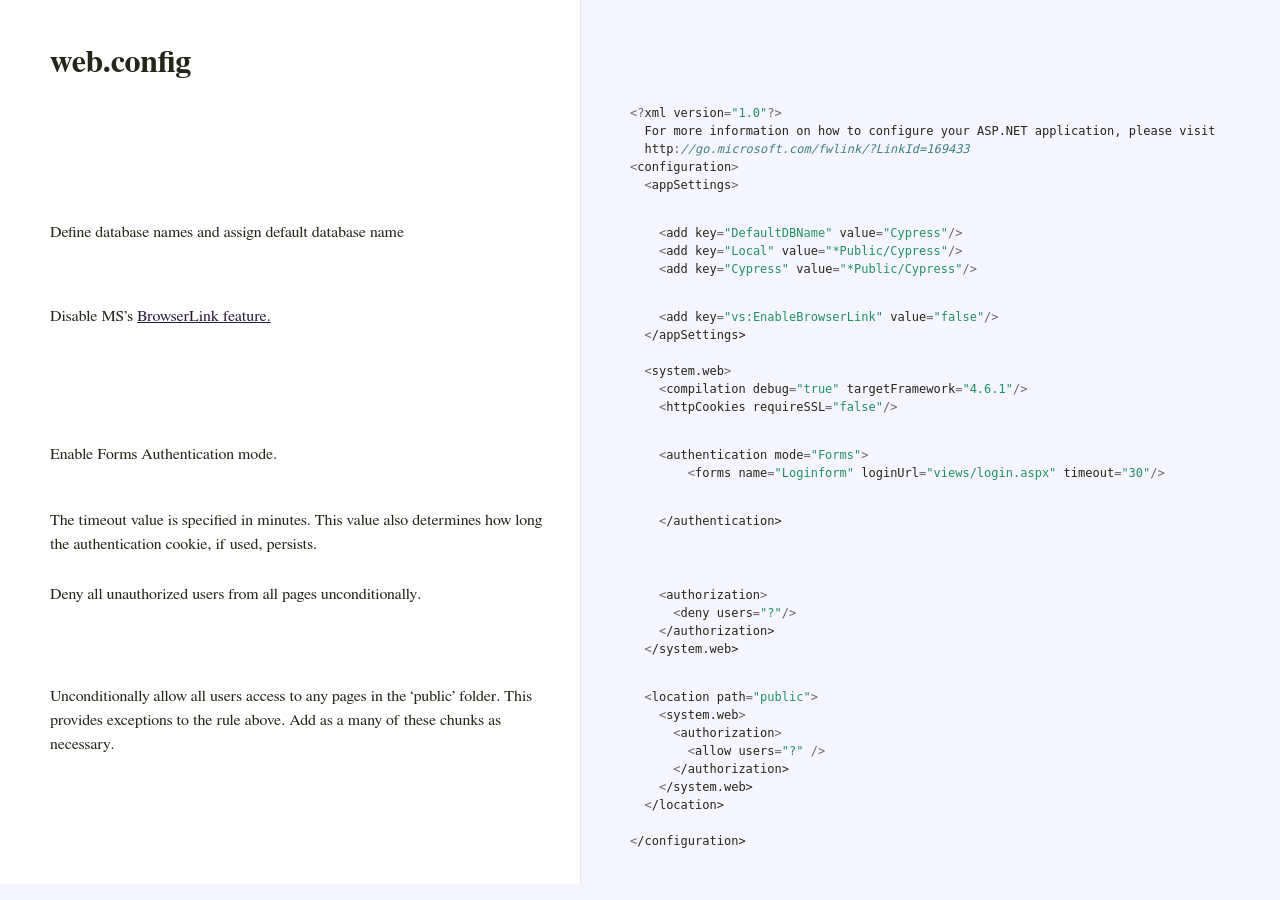
==== docs/web.config.html @ e0e95f19 "Change annotated-code folder to docs folder" ====
<!DOCTYPE html>
<html>
<head>
  <meta http-equiv="content-type" content="text/html;charset=utf-8">
  <title>web.config</title>
  <link rel="stylesheet" href="pycco.css">
</head>
<body>
<div id='container'>
  <div id="background"></div>
  <div class='section'>
    <div class='docs'><h1>web.config</h1></div>
  </div>
  <div class='clearall'>
  <div class='section' id='section-0'>
    <div class='docs'>
      <div class='octowrap'>
        <a class='octothorpe' href='#section-0'>#</a>
      </div>
      
    </div>
    <div class='code'>
      <div class="highlight"><pre><span></span><span class="o">&lt;?</span><span class="nx">xml</span> <span class="nx">version</span><span class="o">=</span><span class="s2">&quot;1.0&quot;</span><span class="o">?&gt;</span>
  <span class="nx">For</span> <span class="nx">more</span> <span class="nx">information</span> <span class="nx">on</span> <span class="nx">how</span> <span class="nx">to</span> <span class="nx">configure</span> <span class="nx">your</span> <span class="nx">ASP</span><span class="p">.</span><span class="nx">NET</span> <span class="nx">application</span><span class="p">,</span> <span class="nx">please</span> <span class="nx">visit</span>
  <span class="nx">http</span><span class="o">:</span><span class="c1">//go.microsoft.com/fwlink/?LinkId=169433</span>
<span class="o">&lt;</span><span class="nx">configuration</span><span class="o">&gt;</span>
  <span class="o">&lt;</span><span class="nx">appSettings</span><span class="o">&gt;</span></pre></div>
    </div>
  </div>
  <div class='clearall'></div>
  <div class='section' id='section-1'>
    <div class='docs'>
      <div class='octowrap'>
        <a class='octothorpe' href='#section-1'>#</a>
      </div>
      <p>Define database names and assign default database name</p>
    </div>
    <div class='code'>
      <div class="highlight"><pre>    <span class="o">&lt;</span><span class="nx">add</span> <span class="nx">key</span><span class="o">=</span><span class="s2">&quot;DefaultDBName&quot;</span> <span class="nx">value</span><span class="o">=</span><span class="s2">&quot;Cypress&quot;</span><span class="o">/&gt;</span>
    <span class="o">&lt;</span><span class="nx">add</span> <span class="nx">key</span><span class="o">=</span><span class="s2">&quot;Local&quot;</span> <span class="nx">value</span><span class="o">=</span><span class="s2">&quot;*Public/Cypress&quot;</span><span class="o">/&gt;</span>
    <span class="o">&lt;</span><span class="nx">add</span> <span class="nx">key</span><span class="o">=</span><span class="s2">&quot;Cypress&quot;</span> <span class="nx">value</span><span class="o">=</span><span class="s2">&quot;*Public/Cypress&quot;</span><span class="o">/&gt;</span></pre></div>
    </div>
  </div>
  <div class='clearall'></div>
  <div class='section' id='section-2'>
    <div class='docs'>
      <div class='octowrap'>
        <a class='octothorpe' href='#section-2'>#</a>
      </div>
      <p>Disable MS&rsquo;s <a href="https://efficientuser.com/2017/07/06/browser-link-option-in-visual-studio/">BrowserLink feature.</a> </p>
    </div>
    <div class='code'>
      <div class="highlight"><pre>    <span class="o">&lt;</span><span class="nx">add</span> <span class="nx">key</span><span class="o">=</span><span class="s2">&quot;vs:EnableBrowserLink&quot;</span> <span class="nx">value</span><span class="o">=</span><span class="s2">&quot;false&quot;</span><span class="o">/&gt;</span>
  <span class="o">&lt;</span><span class="err">/appSettings&gt;</span>

  <span class="o">&lt;</span><span class="nx">system</span><span class="p">.</span><span class="nx">web</span><span class="o">&gt;</span>
    <span class="o">&lt;</span><span class="nx">compilation</span> <span class="nx">debug</span><span class="o">=</span><span class="s2">&quot;true&quot;</span> <span class="nx">targetFramework</span><span class="o">=</span><span class="s2">&quot;4.6.1&quot;</span><span class="o">/&gt;</span>
    <span class="o">&lt;</span><span class="nx">httpCookies</span> <span class="nx">requireSSL</span><span class="o">=</span><span class="s2">&quot;false&quot;</span><span class="o">/&gt;</span></pre></div>
    </div>
  </div>
  <div class='clearall'></div>
  <div class='section' id='section-3'>
    <div class='docs'>
      <div class='octowrap'>
        <a class='octothorpe' href='#section-3'>#</a>
      </div>
      <p>Enable Forms Authentication mode.</p>
    </div>
    <div class='code'>
      <div class="highlight"><pre>    <span class="o">&lt;</span><span class="nx">authentication</span> <span class="nx">mode</span><span class="o">=</span><span class="s2">&quot;Forms&quot;</span><span class="o">&gt;</span>
        <span class="o">&lt;</span><span class="nx">forms</span> <span class="nx">name</span><span class="o">=</span><span class="s2">&quot;Loginform&quot;</span> <span class="nx">loginUrl</span><span class="o">=</span><span class="s2">&quot;views/login.aspx&quot;</span> <span class="nx">timeout</span><span class="o">=</span><span class="s2">&quot;30&quot;</span><span class="o">/&gt;</span></pre></div>
    </div>
  </div>
  <div class='clearall'></div>
  <div class='section' id='section-4'>
    <div class='docs'>
      <div class='octowrap'>
        <a class='octothorpe' href='#section-4'>#</a>
      </div>
      <p>The timeout value is specified in minutes. 
This value also determines how long the authentication cookie, if used,
persists.</p>
    </div>
    <div class='code'>
      <div class="highlight"><pre>    <span class="o">&lt;</span><span class="err">/authentication&gt;</span></pre></div>
    </div>
  </div>
  <div class='clearall'></div>
  <div class='section' id='section-5'>
    <div class='docs'>
      <div class='octowrap'>
        <a class='octothorpe' href='#section-5'>#</a>
      </div>
      <p>Deny all unauthorized users from all pages unconditionally.</p>
    </div>
    <div class='code'>
      <div class="highlight"><pre>    <span class="o">&lt;</span><span class="nx">authorization</span><span class="o">&gt;</span>
      <span class="o">&lt;</span><span class="nx">deny</span> <span class="nx">users</span><span class="o">=</span><span class="s2">&quot;?&quot;</span><span class="o">/&gt;</span>
    <span class="o">&lt;</span><span class="err">/authorization&gt;  </span>
  <span class="o">&lt;</span><span class="err">/system.web&gt;</span></pre></div>
    </div>
  </div>
  <div class='clearall'></div>
  <div class='section' id='section-6'>
    <div class='docs'>
      <div class='octowrap'>
        <a class='octothorpe' href='#section-6'>#</a>
      </div>
      <p>Unconditionally allow all users access to any pages in the 
&lsquo;public&rsquo; folder. This provides exceptions to the rule above.
Add as a many of these chunks as necessary.</p>
    </div>
    <div class='code'>
      <div class="highlight"><pre>  <span class="o">&lt;</span><span class="nx">location</span> <span class="nx">path</span><span class="o">=</span><span class="s2">&quot;public&quot;</span><span class="o">&gt;</span>
    <span class="o">&lt;</span><span class="nx">system</span><span class="p">.</span><span class="nx">web</span><span class="o">&gt;</span>
      <span class="o">&lt;</span><span class="nx">authorization</span><span class="o">&gt;</span>
        <span class="o">&lt;</span><span class="nx">allow</span> <span class="nx">users</span><span class="o">=</span><span class="s2">&quot;?&quot;</span> <span class="o">/&gt;</span>
      <span class="o">&lt;</span><span class="err">/authorization&gt;</span>
    <span class="o">&lt;</span><span class="err">/system.web&gt;</span>
  <span class="o">&lt;</span><span class="err">/location&gt;</span>

<span class="o">&lt;</span><span class="err">/configuration&gt;</span>

</pre></div>
    </div>
  </div>
  <div class='clearall'></div>
</div>
</body>
---- docs/pycco.css ----
/*
    This is CSS for the Pycco annnotated code generator. It doesn't have anything
    to do with this project. 
*/

/*--------------------- Layout and Typography ----------------------------*/
body {
  font-family: 'Palatino Linotype', 'Book Antiqua', Palatino, FreeSerif, serif;
  font-size: 16px;
  line-height: 24px;
  color: #252519;
  margin: 0; padding: 0;
  background: #f5f5ff;
}
a {
  color: #261a3b;
}
  a:visited {
    color: #261a3b;
  }
p {
  margin: 0 0 15px 0;
}
h1, h2, h3, h4, h5, h6 {
  margin: 40px 0 15px 0;
}
h2, h3, h4, h5, h6 {
    margin-top: 0;
  }
#container {
  background: white;
 }
#container, div.section {
  position: relative;
}
#background {
  position: absolute;
  top: 0; left: 580px; right: 0; bottom: 0;
  background: #f5f5ff;
  border-left: 1px solid #e5e5ee;
  z-index: 0;
}
#jump_to, #jump_page {
  background: white;
  -webkit-box-shadow: 0 0 25px #777; -moz-box-shadow: 0 0 25px #777;
  -webkit-border-bottom-left-radius: 5px; -moz-border-radius-bottomleft: 5px;
  font: 10px Arial;
  text-transform: uppercase;
  cursor: pointer;
  text-align: right;
}
#jump_to, #jump_wrapper {
  position: fixed;
  right: 0; top: 0;
  padding: 5px 10px;
}
  #jump_wrapper {
    padding: 0;
    display: none;
  }
    #jump_to:hover #jump_wrapper {
      display: block;
    }
    #jump_page {
      padding: 5px 0 3px;
      margin: 0 0 25px 25px;
    }
      #jump_page .source {
        display: block;
        padding: 5px 10px;
        text-decoration: none;
        border-top: 1px solid #eee;
      }
        #jump_page .source:hover {
          background: #f5f5ff;
        }
        #jump_page .source:first-child {
        }
div.docs {
  float: left;
  max-width: 500px;
  min-width: 500px;
  min-height: 5px;
  padding: 10px 25px 1px 50px;
  vertical-align: top;
  text-align: left;
}
  .docs pre {
    margin: 15px 0 15px;
    padding-left: 15px;
  }
  .docs p tt, .docs p code {
    background: #f8f8ff;
    border: 1px solid #dedede;
    font-size: 12px;
    padding: 0 0.2em;
  }
  .octowrap {
    position: relative;
  }
    .octothorpe {
      font: 12px Arial;
      text-decoration: none;
      color: #454545;
      position: absolute;
      top: 3px; left: -20px;
      padding: 1px 2px;
      opacity: 0;
      -webkit-transition: opacity 0.2s linear;
    }
      div.docs:hover .octothorpe {
        opacity: 1;
      }
div.code {
  margin-left: 580px;
  padding: 14px 15px 16px 50px;
  vertical-align: top;
}
  .code pre, .docs p code {
    font-size: 12px;
  }
    pre, tt, code {
      line-height: 18px;
      font-family: Monaco, Consolas, "Lucida Console", monospace;
      margin: 0; padding: 0;
    }
div.clearall {
    clear: both;
}


/*---------------------- Syntax Highlighting -----------------------------*/
td.linenos { background-color: #f0f0f0; padding-right: 10px; }
span.lineno { background-color: #f0f0f0; padding: 0 5px 0 5px; }
body .hll { background-color: #ffffcc }
body .c { color: #408080; font-style: italic }  /* Comment */
/* body .err { border: 1px solid #FF0000 }*/     /* Error */
body .k { color: #954121 }                      /* Keyword */
body .o { color: #666666 }                      /* Operator */
body .cm { color: #408080; font-style: italic } /* Comment.Multiline */
body .cp { color: #BC7A00 }                     /* Comment.Preproc */
body .c1 { color: #408080; font-style: italic } /* Comment.Single */
body .cs { color: #408080; font-style: italic } /* Comment.Special */
body .gd { color: #A00000 }                     /* Generic.Deleted */
body .ge { font-style: italic }                 /* Generic.Emph */
body .gr { color: #FF0000 }                     /* Generic.Error */
body .gh { color: #000080; font-weight: bold }  /* Generic.Heading */
body .gi { color: #00A000 }                     /* Generic.Inserted */
body .go { color: #808080 }                     /* Generic.Output */
body .gp { color: #000080; font-weight: bold }  /* Generic.Prompt */
body .gs { font-weight: bold }                  /* Generic.Strong */
body .gu { color: #800080; font-weight: bold }  /* Generic.Subheading */
body .gt { color: #0040D0 }                     /* Generic.Traceback */
body .kc { color: #954121 }                     /* Keyword.Constant */
body .kd { color: #954121; font-weight: bold }  /* Keyword.Declaration */
body .kn { color: #954121; font-weight: bold }  /* Keyword.Namespace */
body .kp { color: #954121 }                     /* Keyword.Pseudo */
body .kr { color: #954121; font-weight: bold }  /* Keyword.Reserved */
body .kt { color: #B00040 }                     /* Keyword.Type */
body .m { color: #666666 }                      /* Literal.Number */
body .s { color: #219161 }                      /* Literal.String */
body .na { color: #7D9029 }                     /* Name.Attribute */
body .nb { color: #954121 }                     /* Name.Builtin */
body .nc { color: #0000FF; font-weight: bold }  /* Name.Class */
body .no { color: #880000 }                     /* Name.Constant */
body .nd { color: #AA22FF }                     /* Name.Decorator */
body .ni { color: #999999; font-weight: bold }  /* Name.Entity */
body .ne { color: #D2413A; font-weight: bold }  /* Name.Exception */
body .nf { color: #0000FF }                     /* Name.Function */
body .nl { color: #A0A000 }                     /* Name.Label */
body .nn { color: #0000FF; font-weight: bold }  /* Name.Namespace */
body .nt { color: #954121; font-weight: bold }  /* Name.Tag */
body .nv { color: #19469D }                     /* Name.Variable */
body .ow { color: #AA22FF; font-weight: bold }  /* Operator.Word */
body .w { color: #bbbbbb }                      /* Text.Whitespace */
body .mf { color: #666666 }                     /* Literal.Number.Float */
body .mh { color: #666666 }                     /* Literal.Number.Hex */
body .mi { color: #666666 }                     /* Literal.Number.Integer */
body .mo { color: #666666 }                     /* Literal.Number.Oct */
body .sb { color: #219161 }                     /* Literal.String.Backtick */
body .sc { color: #219161 }                     /* Literal.String.Char */
body .sd { color: #219161; font-style: italic } /* Literal.String.Doc */
body .s2 { color: #219161 }                     /* Literal.String.Double */
body .se { color: #BB6622; font-weight: bold }  /* Literal.String.Escape */
body .sh { color: #219161 }                     /* Literal.String.Heredoc */
body .si { color: #BB6688; font-weight: bold }  /* Literal.String.Interpol */
body .sx { color: #954121 }                     /* Literal.String.Other */
body .sr { color: #BB6688 }                     /* Literal.String.Regex */
body .s1 { color: #219161 }                     /* Literal.String.Single */
body .ss { color: #19469D }                     /* Literal.String.Symbol */
body .bp { color: #954121 }                     /* Name.Builtin.Pseudo */
body .vc { color: #19469D }                     /* Name.Variable.Class */
body .vg { color: #19469D }                     /* Name.Variable.Global */
body .vi { color: #19469D }                     /* Name.Variable.Instance */
body .il { color: #666666 }                     /* Literal.Number.Integer.Long */
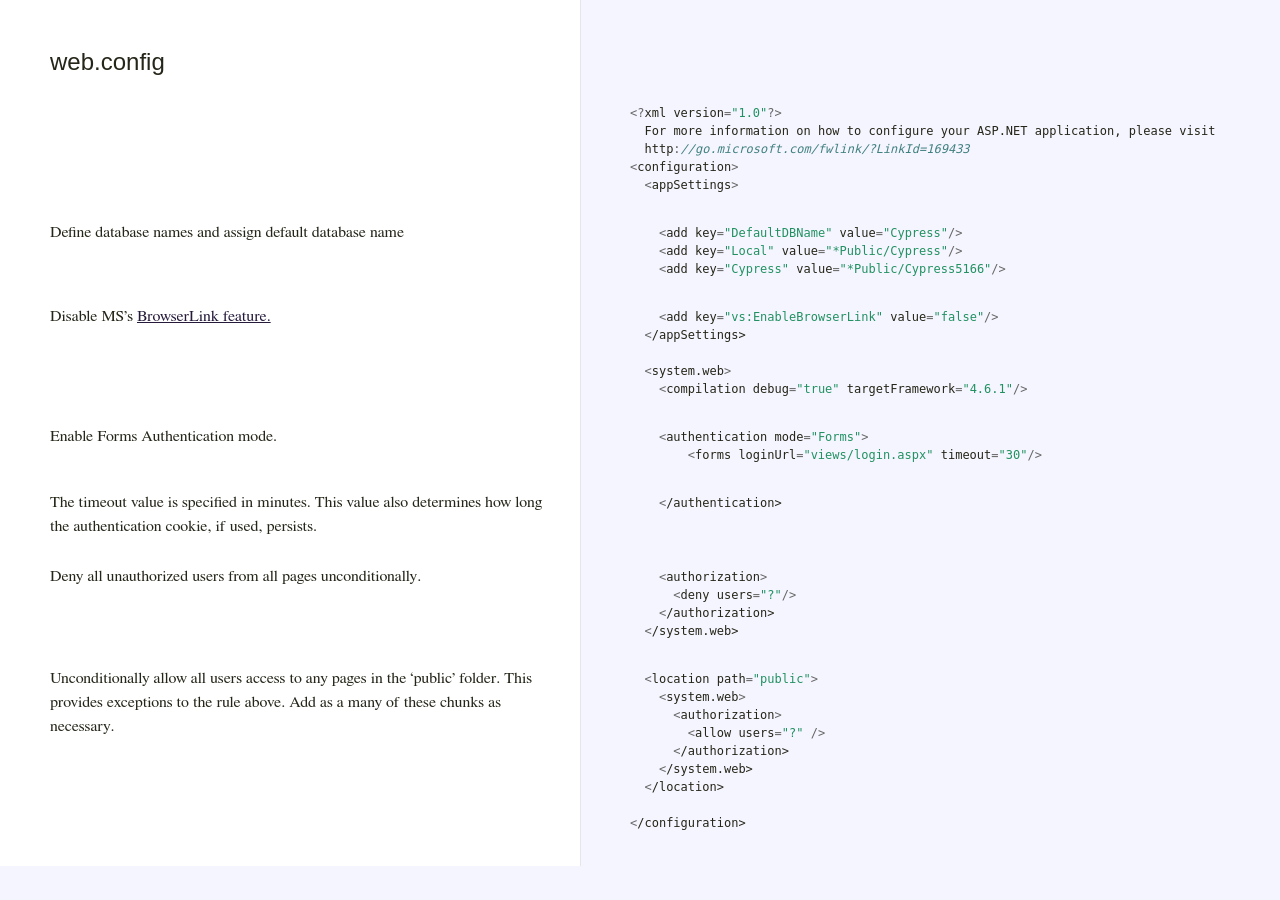
==== commit 91a91ce6: "assorted little tweaks" ====
--- a/docs/web.config.html
+++ b/docs/web.config.html
@@ -38,7 +38,7 @@
     <div class='code'>
       <div class="highlight"><pre>    <span class="o">&lt;</span><span class="nx">add</span> <span class="nx">key</span><span class="o">=</span><span class="s2">&quot;DefaultDBName&quot;</span> <span class="nx">value</span><span class="o">=</span><span class="s2">&quot;Cypress&quot;</span><span class="o">/&gt;</span>
     <span class="o">&lt;</span><span class="nx">add</span> <span class="nx">key</span><span class="o">=</span><span class="s2">&quot;Local&quot;</span> <span class="nx">value</span><span class="o">=</span><span class="s2">&quot;*Public/Cypress&quot;</span><span class="o">/&gt;</span>
-    <span class="o">&lt;</span><span class="nx">add</span> <span class="nx">key</span><span class="o">=</span><span class="s2">&quot;Cypress&quot;</span> <span class="nx">value</span><span class="o">=</span><span class="s2">&quot;*Public/Cypress&quot;</span><span class="o">/&gt;</span></pre></div>
+    <span class="o">&lt;</span><span class="nx">add</span> <span class="nx">key</span><span class="o">=</span><span class="s2">&quot;Cypress&quot;</span> <span class="nx">value</span><span class="o">=</span><span class="s2">&quot;*Public/Cypress5166&quot;</span><span class="o">/&gt;</span></pre></div>
     </div>
   </div>
   <div class='clearall'></div>
@@ -54,8 +54,7 @@
   <span class="o">&lt;</span><span class="err">/appSettings&gt;</span>
 
   <span class="o">&lt;</span><span class="nx">system</span><span class="p">.</span><span class="nx">web</span><span class="o">&gt;</span>
-    <span class="o">&lt;</span><span class="nx">compilation</span> <span class="nx">debug</span><span class="o">=</span><span class="s2">&quot;true&quot;</span> <span class="nx">targetFramework</span><span class="o">=</span><span class="s2">&quot;4.6.1&quot;</span><span class="o">/&gt;</span>
-    <span class="o">&lt;</span><span class="nx">httpCookies</span> <span class="nx">requireSSL</span><span class="o">=</span><span class="s2">&quot;false&quot;</span><span class="o">/&gt;</span></pre></div>
+    <span class="o">&lt;</span><span class="nx">compilation</span> <span class="nx">debug</span><span class="o">=</span><span class="s2">&quot;true&quot;</span> <span class="nx">targetFramework</span><span class="o">=</span><span class="s2">&quot;4.6.1&quot;</span><span class="o">/&gt;</span></pre></div>
     </div>
   </div>
   <div class='clearall'></div>
@@ -68,7 +67,7 @@
     </div>
     <div class='code'>
       <div class="highlight"><pre>    <span class="o">&lt;</span><span class="nx">authentication</span> <span class="nx">mode</span><span class="o">=</span><span class="s2">&quot;Forms&quot;</span><span class="o">&gt;</span>
-        <span class="o">&lt;</span><span class="nx">forms</span> <span class="nx">name</span><span class="o">=</span><span class="s2">&quot;Loginform&quot;</span> <span class="nx">loginUrl</span><span class="o">=</span><span class="s2">&quot;views/login.aspx&quot;</span> <span class="nx">timeout</span><span class="o">=</span><span class="s2">&quot;30&quot;</span><span class="o">/&gt;</span></pre></div>
+        <span class="o">&lt;</span><span class="nx">forms</span> <span class="nx">loginUrl</span><span class="o">=</span><span class="s2">&quot;views/login.aspx&quot;</span> <span class="nx">timeout</span><span class="o">=</span><span class="s2">&quot;30&quot;</span><span class="o">/&gt;</span></pre></div>
     </div>
   </div>
   <div class='clearall'></div>
--- a/docs/pycco.css
+++ b/docs/pycco.css
@@ -23,6 +23,11 @@
 }
 h1, h2, h3, h4, h5, h6 {
   margin: 40px 0 15px 0;
+}
+h1 {
+    font-family: sans-serif;
+    font-size: 1.5em;
+    font-weight: 500;
 }
 h2, h3, h4, h5, h6 {
     margin-top: 0;
